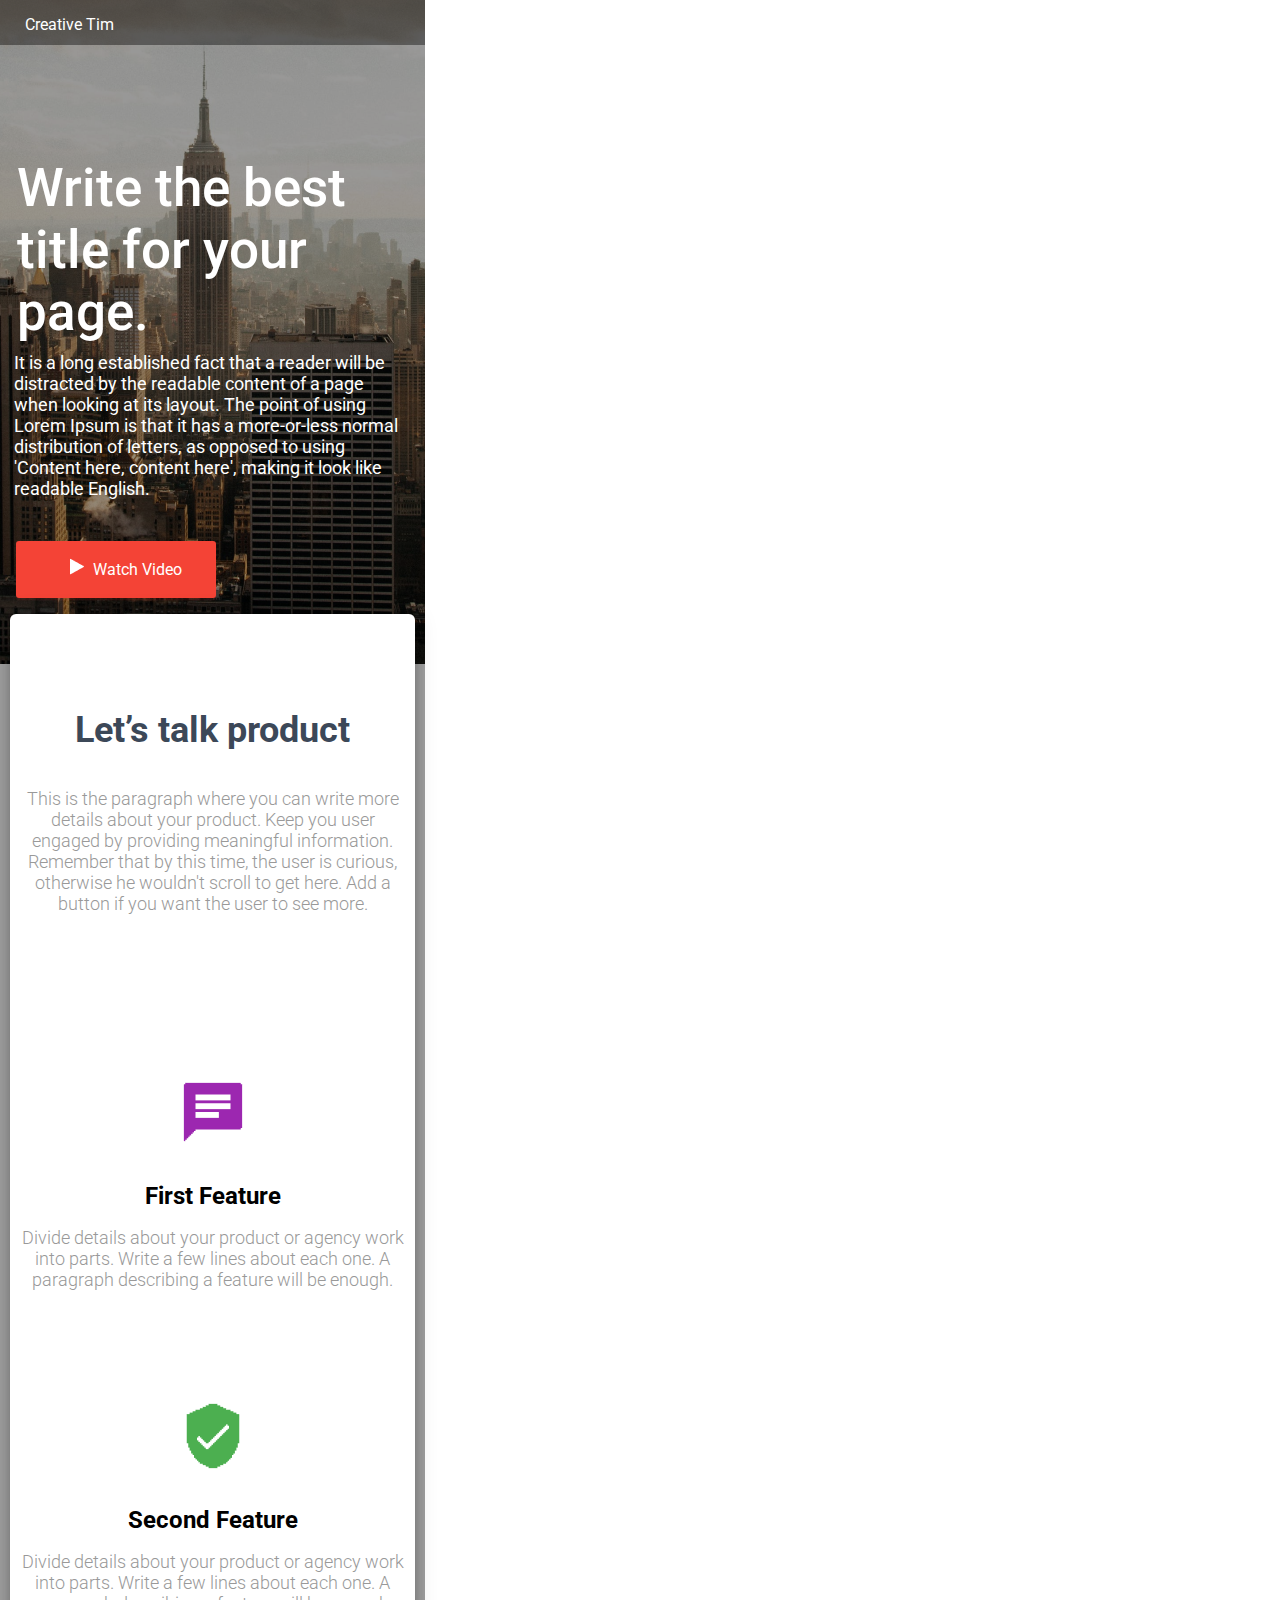
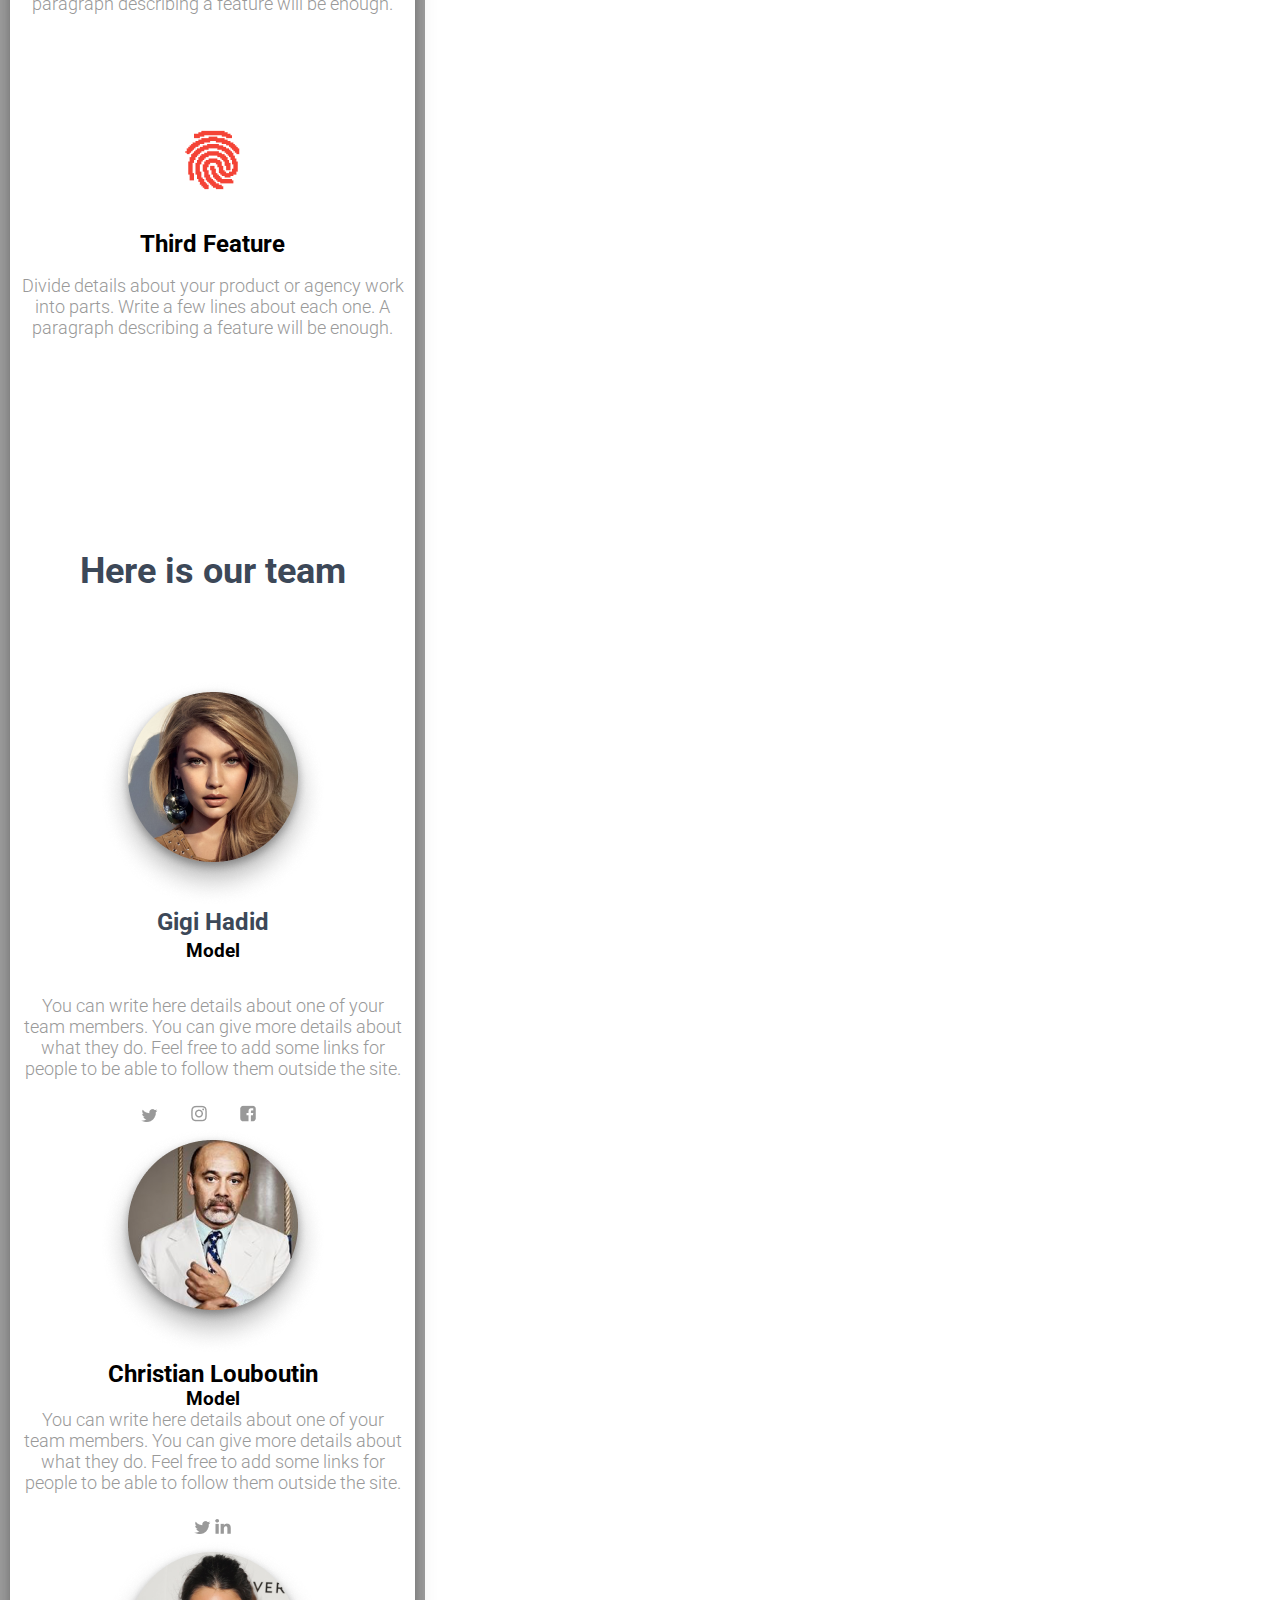
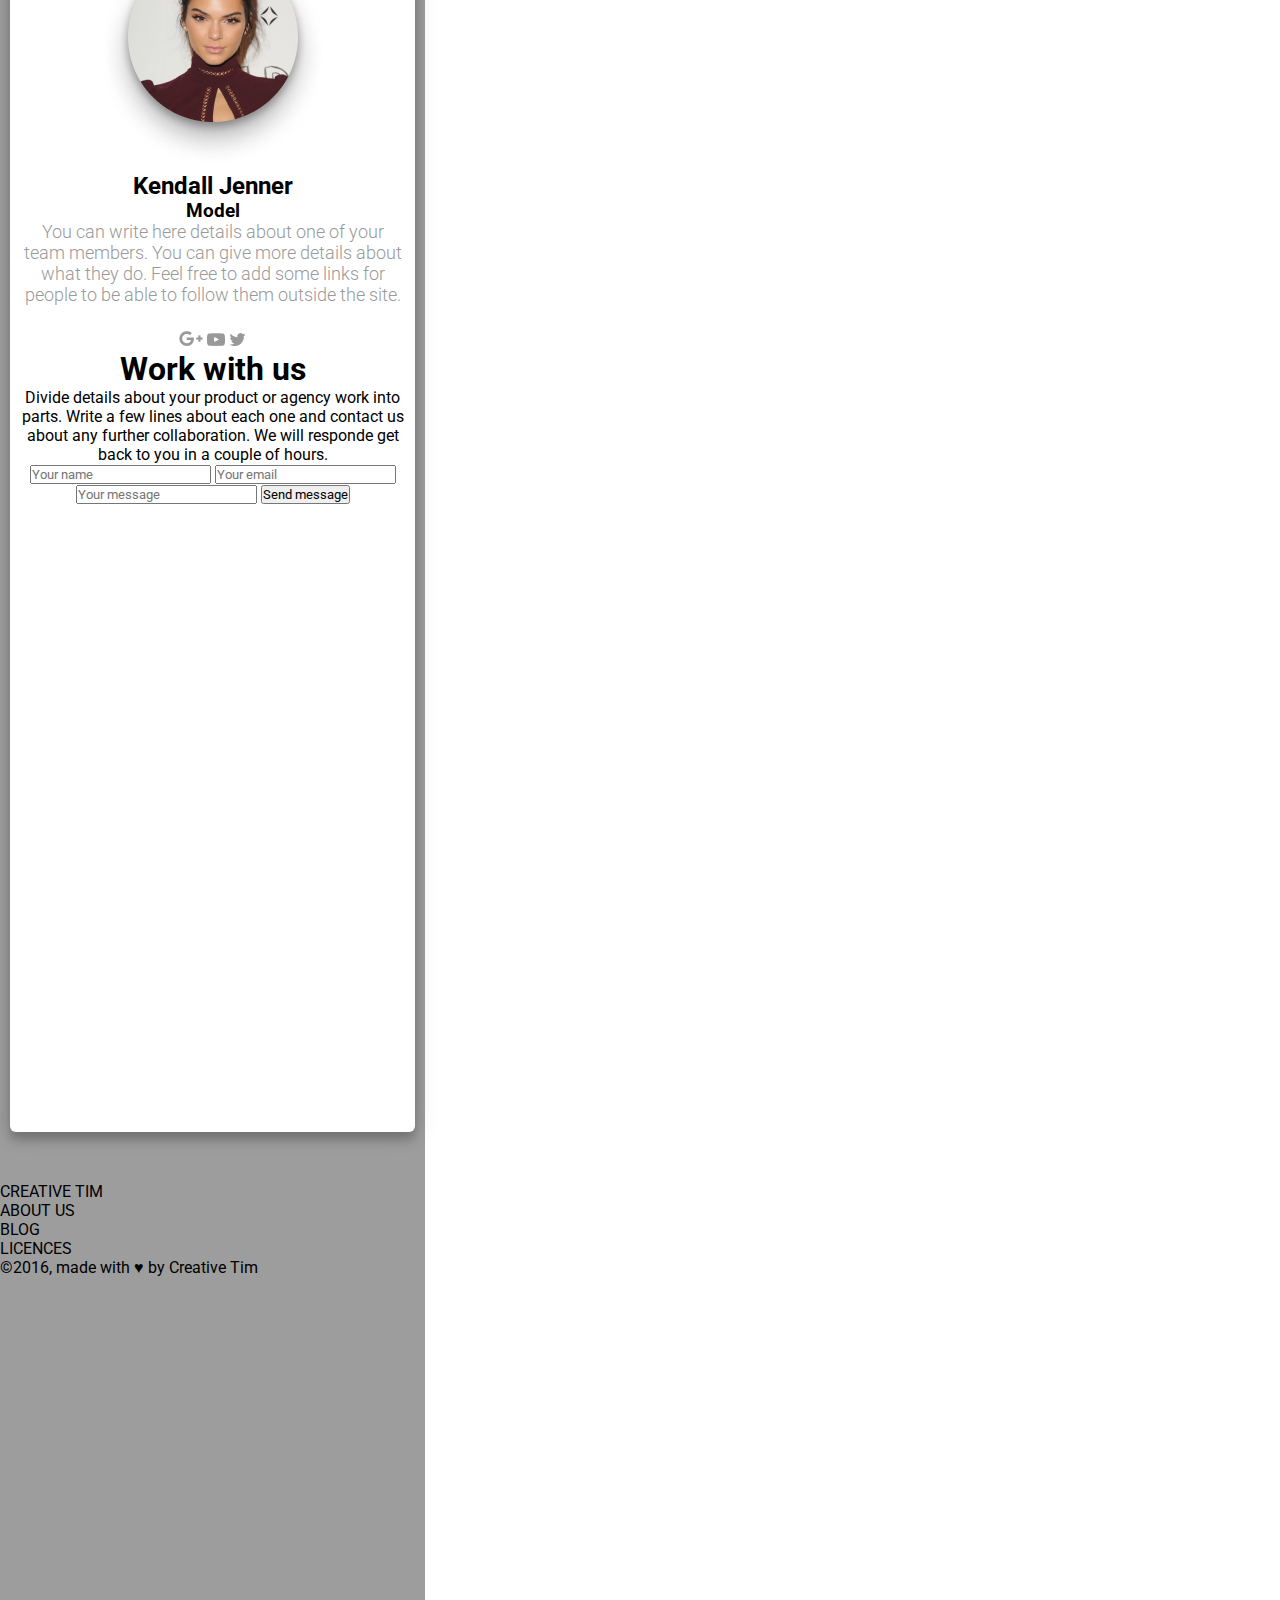
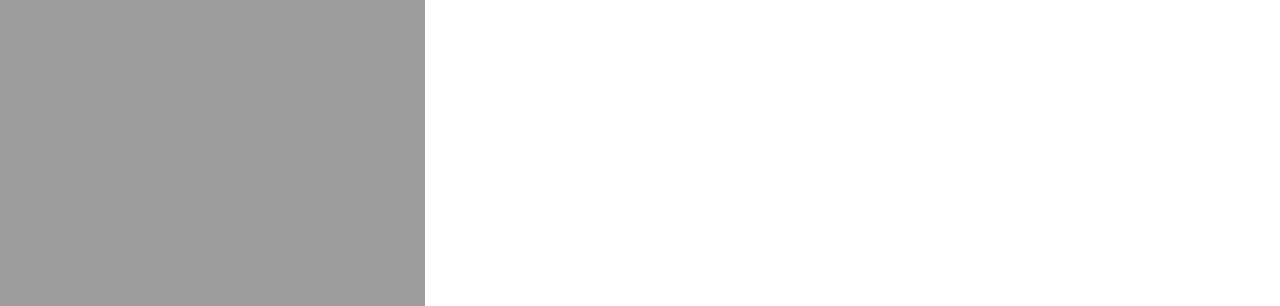
==== Assignment2/index.html @ 6590632f "complete mobile first design" ====
<!DOCTYPE html>
<html lang="en">
<head>
    <meta charset="UTF-8">
    <meta name="viewport" content="width=device-width, initial-scale=1.0">
    <title>Assignment2</title>
    <link rel="stylesheet" href="css/style.css">
</head>
<body>
    <section>
        <!-- header section start -->
        <header class="bg-header">
            <div class="top-header">
                <div class="left-header">
                    <a href="#" class="header-logo">Creative Tim</a>
                </div>
                <div class="right-header">
                    <div class="nav"></div>
                    <div class="nav"></div>
                    <div class="nav"></div>
                </div>
            </div>
            <div class="header-content">
                <h1 class="page-title font-large">Write the best title for your page.</h1>
                <p class="paragraph-padding paragraph-font font-style">
                    It is a long established fact that a reader will be distracted by the readable content of a page when looking at its
                    layout. The point of using Lorem Ipsum is that it has a more-or-less normal distribution of letters, as opposed to using
                    'Content here, content here', making it look like readable English.
                </p>
                <div class="button">
                    <a href="#"> <img class="iconplay" src="img/iconplay.png">Watch Video</a>
                </div>
            </div>
        </header>
        <!-- header section end -->
        <section class="bg-container">
            <section class="container">
                <!-- product section start -->
                <div class="product container-padding">
                    <h1 class="font-medium product-title">Let’s talk product</h1>
                    <p class="font-small product-info">This is the paragraph where you can write more details about your product. Keep you user engaged by providing meaningful
                    information. Remember that by this time, the user is curious, otherwise he wouldn't scroll to get here. Add a button if
                    you want the user to see more.</p>
                    <div class="feature">
                        <img src="img/first_feature_icon.png" class="feature-icon">
                        <h2 class="feature-name">First Feature</h2>
                        <p class="font-small">Divide details about your product or agency work into parts. Write a few lines about each one. A paragraph describing a
                        feature will be enough.</p>
                    </div>
                    <div class="feature">
                        <img src="img/second_feature_icon.png" class="feature-icon">
                        <h2 class="feature-name">Second Feature</h2>
                        <p class="font-small">Divide details about your product or agency work into parts. Write a few lines about each one. A paragraph describing a
                        feature will be enough.</p>
                    </div>
                    <div class="feature">
                        <img src="img/third_feature_icon.png" class="feature-icon">
                        <h2 class="feature-name">Third Feature</h2>
                        <p class="font-small">Divide details about your product or agency work into parts. Write a few lines about each one. A paragraph describing a
                        feature will be enough.</p>
                    </div>
                </div>
                <!-- product section end -->
                <!-- team section start -->
                <div class="team container-padding">
                    <h1 class="font-medium team-title">Here is our team</h1>
                    <div class="team member">
                        <img src="img/gigi.png" class="member-img">
                        <h2 class="member-name">Gigi Hadid</h2>
                        <h3 class="member-title">Model</h3>
                        <p class="font-small">
                            You can write here details about one of your team members. You can give more details about what they do. Feel free to
                            add some links for people to be able to follow them outside the site.
                        </p>
                        <div class="icons">
                            <img src="img/twitter.png" class="icon">
                            <img src="img/instagram.png" class="icon">
                            <img src="img/facebook.png" class="icon">
                    </div>
                    <div class="team member">
                        <img src="img/Christian.png">
                        <h2>Christian Louboutin</h2>
                        <h3>Model</h3>
                        <p class="font-small">
                            You can write here details about one of your team members. You can give more details about what they do. Feel
                            free to add some links for people to be able to follow them outside the site.
                        </p>
                        <div class="icons">
                            <img src="img/twitter.png">
                            <img src="img/LINKEDIN.png">
                    </div>
                    <div class="team member">
                        <img src="img/Kendall.png">
                        <h2>Kendall Jenner</h2>
                        <h3>Model</h3>
                        <p class="font-small">
                            You can write here details about one of your team members. You can give more details about what they do. Feel
                            free to add some links for people to be able to follow them outside the site.
                            </p>
                            <div class="icons">
                                <img src="img/GOOGLE+.png">
                                <img src="img/YOUTUBE.png">
                                <img src="img/twitter.png">
                            </div>

                    </div>
                </div>
                <!-- team section end -->
                <!-- contact section start -->
                <div class="contact">
                    <h1>Work with us</h1>
                    <p>Divide details about your product or agency work into parts. Write a few lines about each one and contact us about any
                    further collaboration. We will responde get back to you in a couple of hours.</p>
                   <form>
                       <input type="text" placeholder="Your name">
                       <input type="email" placeholder="Your email">
                       <input type="text" placeholder="Your message">
                       <button>Send message</button>
                   </form>
                </div>
                </div>
                <!-- contact section end -->
            </section>
            <footer>
                <ul>
                    <li>CREATIVE TIM</li>
                    <li>ABOUT US</li>
                    <li>BLOG</li>
                    <li>LICENCES</li>
                </ul>
                <div>&copy2016, made with &#9829 by Creative Tim</div>
            </footer>
        </section>
    </section>
</body>
</html>
---- Assignment2/css/style.css ----
@import url('https://fonts.googleapis.com/css2?family=Roboto:wght@100&display=swap');
*{
    margin: 0px;
    padding: 0px;
    font-family: 'Roboto', sans-serif;
}
.bg-header{
    width: 425px;
    height: 664px;
    background: url(../img/bgheader.png);
}
.header-logo{
    text-decoration: none;
    color: white;
}
.top-header{
    background: rgba(0, 0, 0, 0.4);
    padding: 15px 15px 30px 25px;
    position: relative;
}
.left-header{
    float: left;
}
.right-header{
    float: right;
}
nav{
    position: absolute;
    width: 22px;
    height: 2px;
    background: #FFFFFF;
}
.font-style{
    font-size: 18px;
    color: white;
}
.font-large{
    font-weight: 500;
    font-size: 53.2px;
    line-height: 62px;
    color: #FFFFFF;
}
.paragraph-font{
    font-weight: normal;
    font-size: 18.2px;
    line-height: 21px;
}
.page-title{
    padding: 112px 63px 9px 17px;
}

.paragraph-padding{
    padding: 0px 27px 12px 14px;
}
.button a{
    /* width: 179px;
    height: 54px;    */
    background: #F44336;
    box-shadow: 0px 2px 2px rgba(244, 67, 54, 0.14);
    border-radius: 3px;
    text-align: center;
    padding: 19px 34px 19px 54px;
    text-decoration: none;
    color: white;
}
.button{
    margin: 42px 30px 24px 16px;
}
.iconplay{
    margin-right: 8px;
    margin-top: 5px;
}
.bg-container{
    width: 425px;
    height: 4442px;
    background: rgba(10, 10, 10, 0.4);
}
.container{
    width: 405px;
    height: 3718px;
    background-color: #FFFFFF;
    box-shadow: 0px 8px 10px rgba(0, 0, 0, 0.2), 0px 2px 24px rgba(0, 0, 0, 0.14);
    border-radius: 6px;
    position: relative;
    top: -50px;
    left: 10px;
    vertical-align: middle;
    
}
.product{
    padding-top: 94px;

}
.container-padding{
   text-align: center;
   padding-left: 10px;
   padding-right: 10px;
}
.font-medium{
    font-style: normal;
    font-size: 36.4px;
    line-height: 43px;
    color: #3C4858;
}
.font-small{
    
    font-style: normal;
    font-weight: 300;
    font-size: 17.5px;
    line-height: 21px;
    color: #999999;
}
.product-title{
    padding-bottom: 38px;;
}
.product-info{
    padding-bottom: 162px;
}
.feature{
    padding-bottom: 110px;
}
.feature-icon{
    padding-bottom: 31px;
}
.feature-name{
    padding-bottom: 18px;
}
.team-title{
    margin-top: 100px;
    padding-bottom: 86px;

}
.member-name{
    line-height: 21px;
    color: #3C4858;
    padding-bottom: 7px;;
}
.member-title{
    padding-bottom: 34px;
}
.icons{
    margin-top: 25px;
}
.icon{
    padding-right: 29px;
}
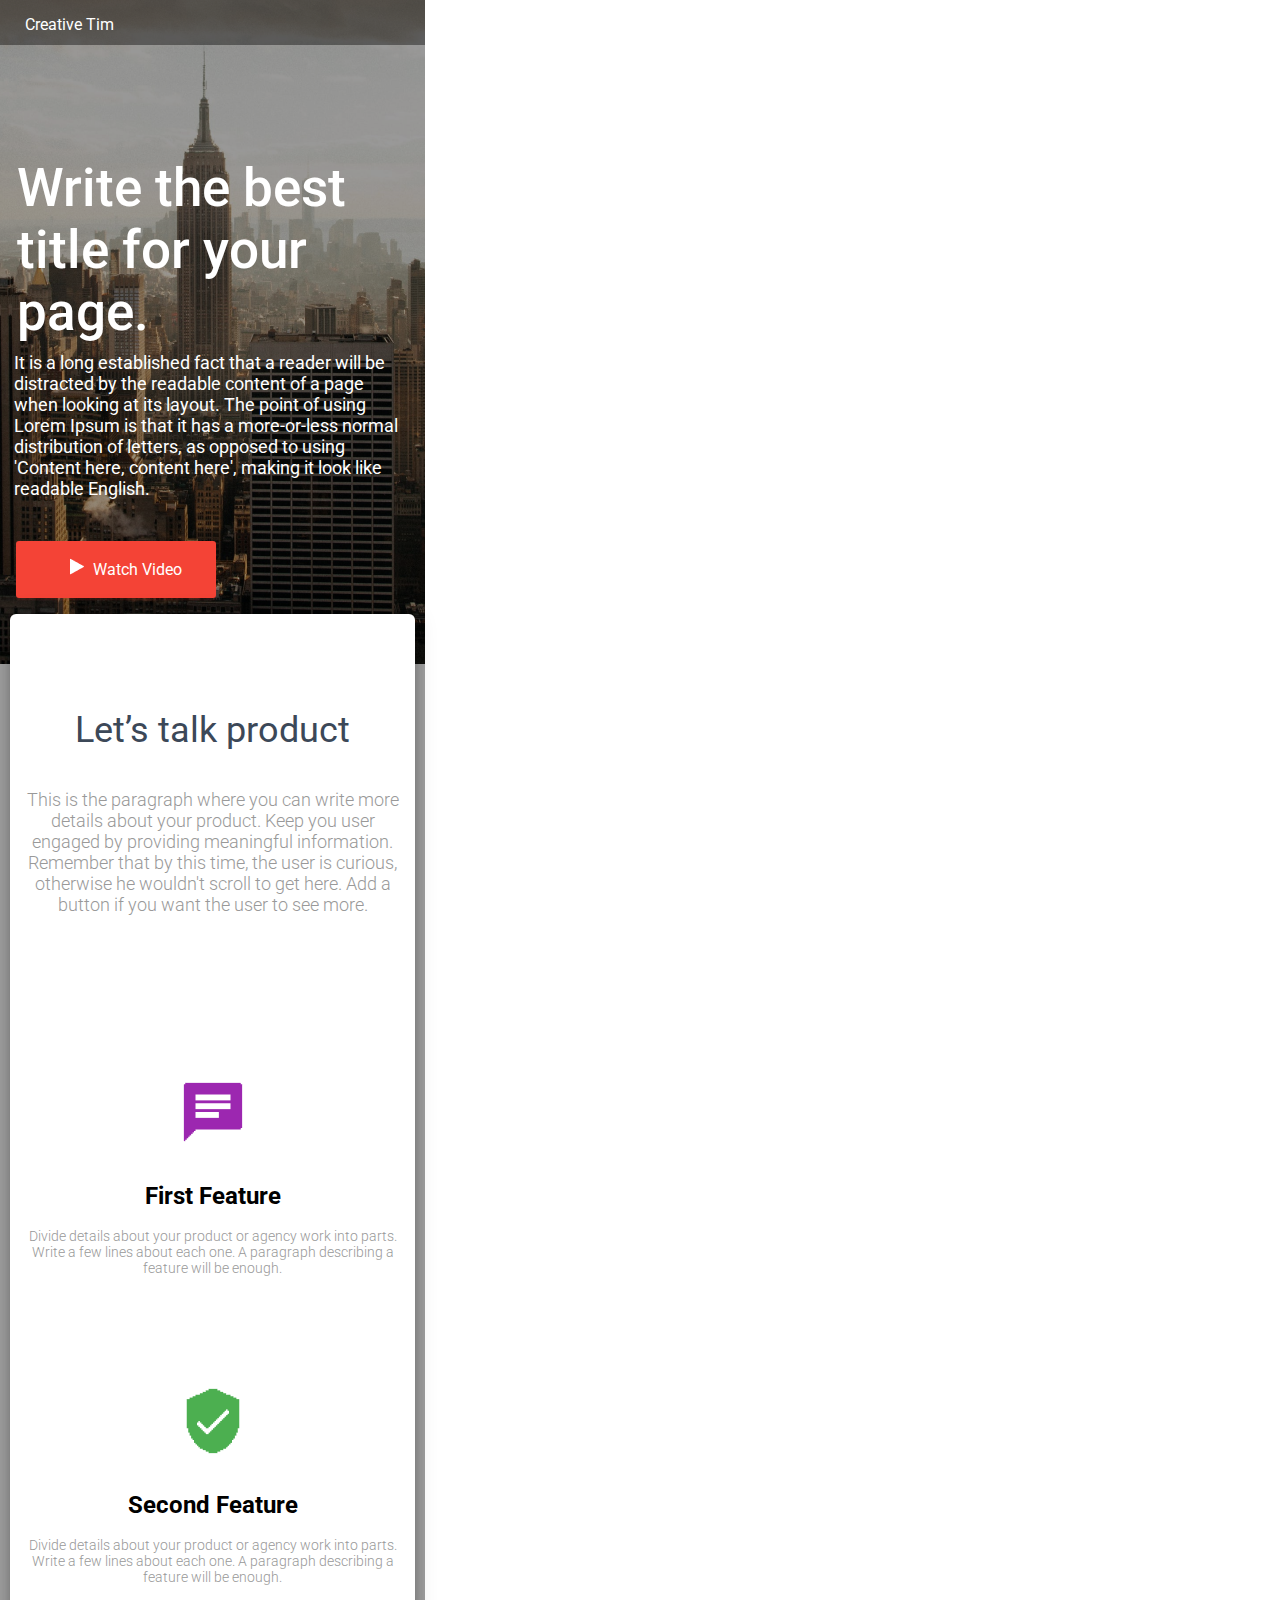
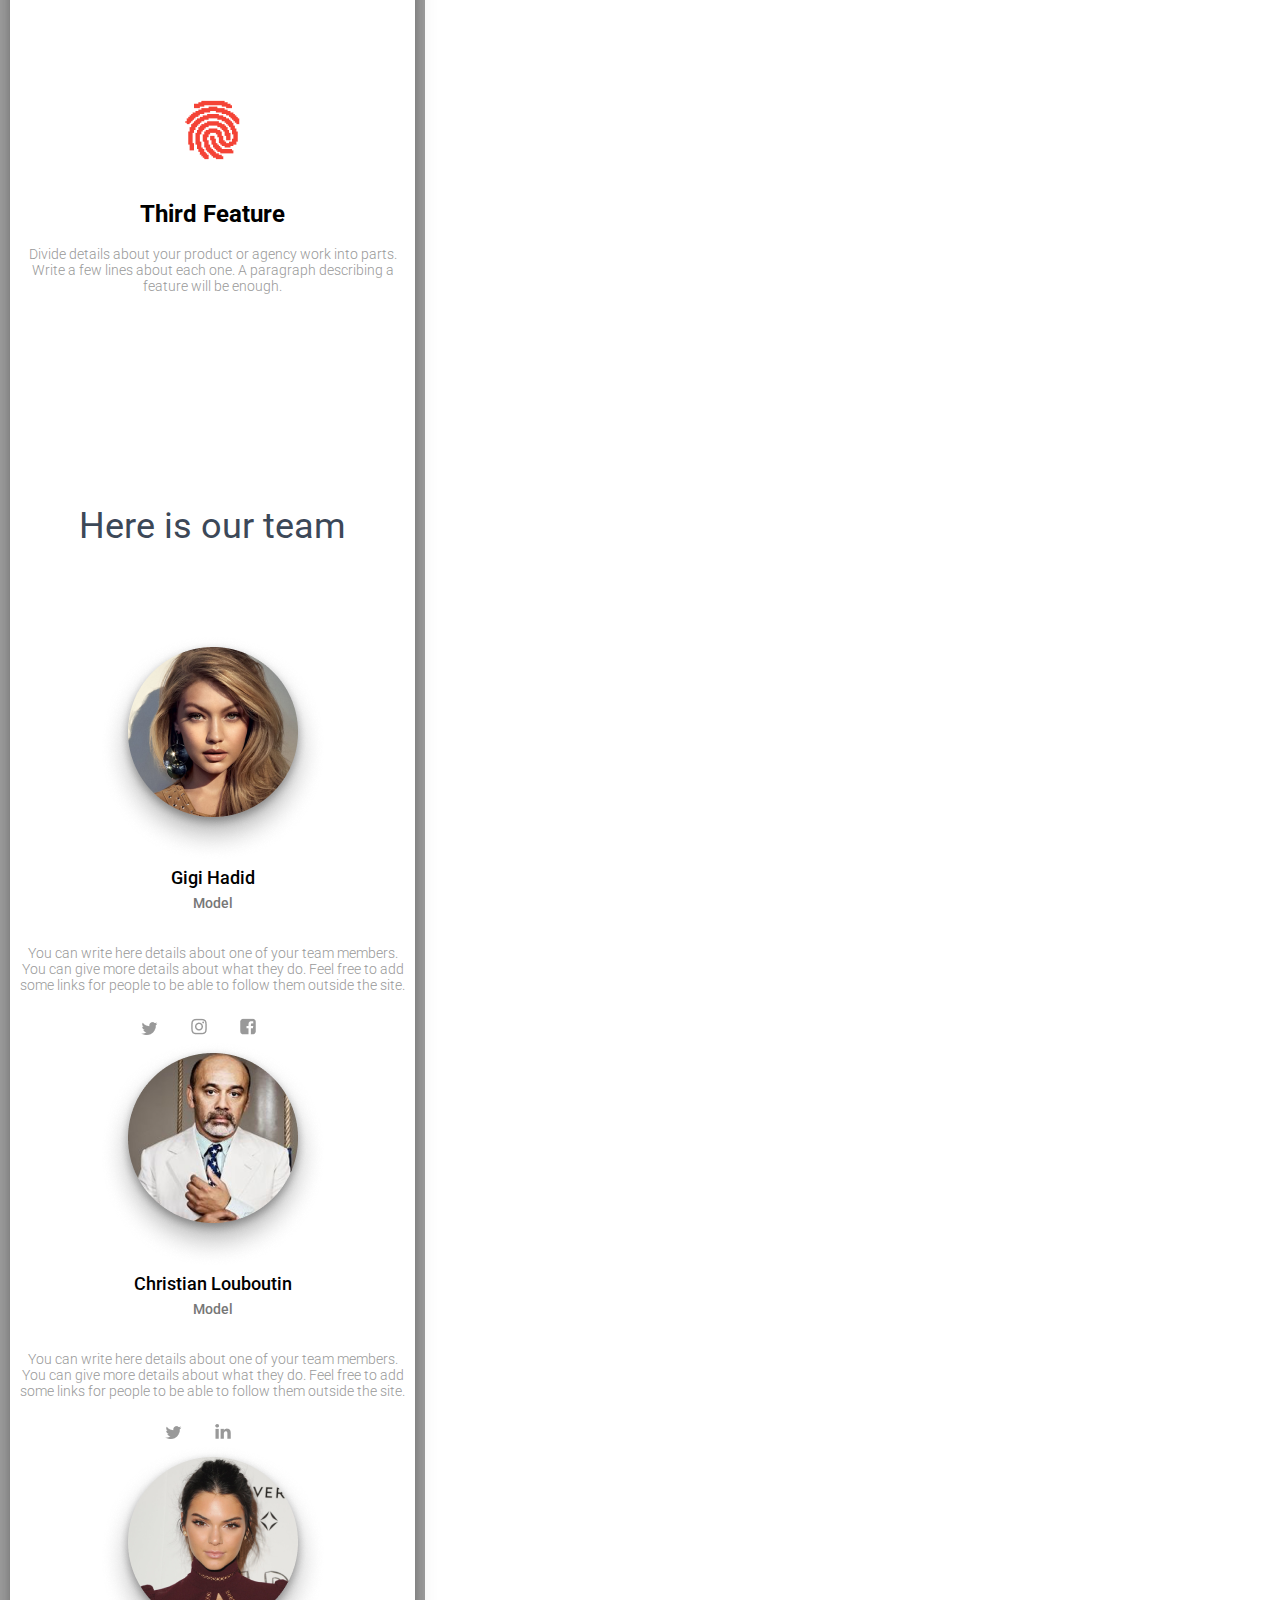
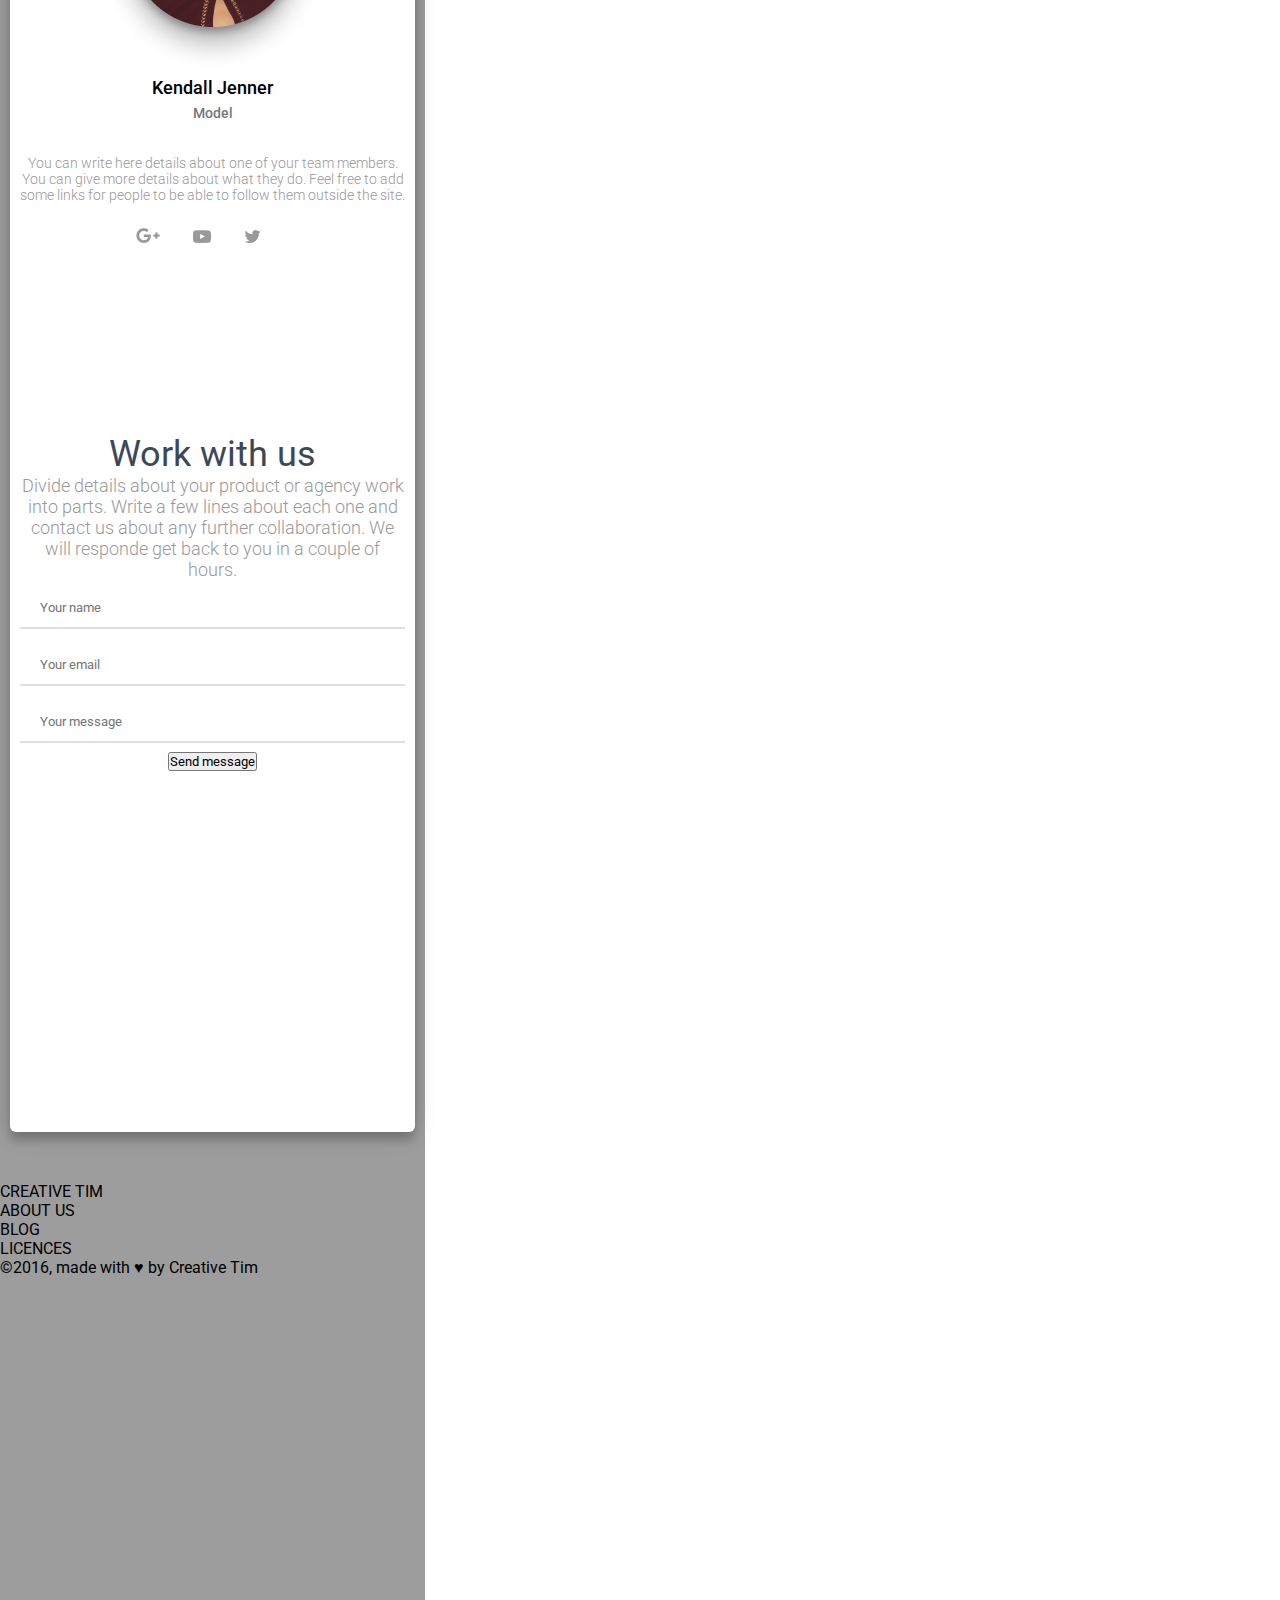
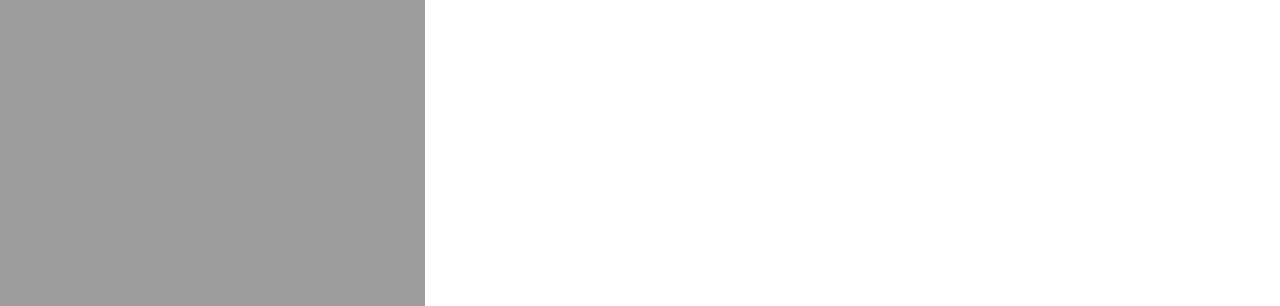
==== commit a261eede: "style contact form" ====
--- a/Assignment2/index.html
+++ b/Assignment2/index.html
@@ -38,7 +38,7 @@
                 <!-- product section start -->
                 <div class="product container-padding">
                     <h1 class="font-medium product-title">Let’s talk product</h1>
-                    <p class="font-small product-info">This is the paragraph where you can write more details about your product. Keep you user engaged by providing meaningful
+                    <p class="font-medium-small product-info">This is the paragraph where you can write more details about your product. Keep you user engaged by providing meaningful
                     information. Remember that by this time, the user is curious, otherwise he wouldn't scroll to get here. Add a button if
                     you want the user to see more.</p>
                     <div class="feature">
@@ -78,29 +78,29 @@
                             <img src="img/facebook.png" class="icon">
                     </div>
                     <div class="team member">
-                        <img src="img/Christian.png">
-                        <h2>Christian Louboutin</h2>
-                        <h3>Model</h3>
+                        <img src="img/Christian.png" class="member-img">
+                        <h2 class="member-name">Christian Louboutin</h2>
+                        <h3 class="member-title">Model</h3>
                         <p class="font-small">
                             You can write here details about one of your team members. You can give more details about what they do. Feel
                             free to add some links for people to be able to follow them outside the site.
                         </p>
                         <div class="icons">
-                            <img src="img/twitter.png">
-                            <img src="img/LINKEDIN.png">
+                            <img src="img/twitter.png" class="icon">
+                            <img src="img/LINKEDIN.png" class="icon">
                     </div>
                     <div class="team member">
                         <img src="img/Kendall.png">
-                        <h2>Kendall Jenner</h2>
-                        <h3>Model</h3>
+                        <h2 class="member-name">Kendall Jenner</h2>
+                        <h3 class="member-title">Model</h3>
                         <p class="font-small">
                             You can write here details about one of your team members. You can give more details about what they do. Feel
                             free to add some links for people to be able to follow them outside the site.
                             </p>
                             <div class="icons">
-                                <img src="img/GOOGLE+.png">
-                                <img src="img/YOUTUBE.png">
-                                <img src="img/twitter.png">
+                                <img src="img/GOOGLE+.png" class="icon">
+                                <img src="img/YOUTUBE.png" class="icon">
+                                <img src="img/twitter.png" class="icon">
                             </div>
 
                     </div>
@@ -108,8 +108,8 @@
                 <!-- team section end -->
                 <!-- contact section start -->
                 <div class="contact">
-                    <h1>Work with us</h1>
-                    <p>Divide details about your product or agency work into parts. Write a few lines about each one and contact us about any
+                    <h1 class="font-medium contact-title">Work with us</h1>
+                    <p class="contact-info font-medium-small">Divide details about your product or agency work into parts. Write a few lines about each one and contact us about any
                     further collaboration. We will responde get back to you in a couple of hours.</p>
                    <form>
                        <input type="text" placeholder="Your name">
--- a/Assignment2/css/style.css
+++ b/Assignment2/css/style.css
@@ -1,5 +1,5 @@
 
-@import url('https://fonts.googleapis.com/css2?family=Roboto:wght@100&display=swap');
+@import url('https://fonts.googleapis.com/css2?family=Roboto:wght@100;300;400;500;700&display=swap');
 *{
     margin: 0px;
     padding: 0px;
@@ -99,17 +99,18 @@
 }
 .font-medium{
     font-style: normal;
+    font-weight: normal;
     font-size: 36.4px;
     line-height: 43px;
     color: #3C4858;
 }
 .font-small{
-    
     font-style: normal;
     font-weight: 300;
-    font-size: 17.5px;
-    line-height: 21px;
+    font-size: 14px;
+    line-height: 16px;
     color: #999999;
+
 }
 .product-title{
     padding-bottom: 38px;;
@@ -132,16 +133,46 @@
 
 }
 .member-name{
+    font-style: normal;
+    font-weight: 500;
+    font-size: 18.2px;
     line-height: 21px;
-    color: #3C4858;
     padding-bottom: 7px;;
 }
 .member-title{
+    font-style: normal;
+    font-weight: 500;
+    font-size: 13.65px;
+    line-height: 16px;
     padding-bottom: 34px;
+    color: #777777;
+
 }
 .icons{
     margin-top: 25px;
 }
 .icon{
     padding-right: 29px;
+}
+.contact-title{
+    margin-top: 185px;
+}
+.font-medium-small{
+   font-style: normal;
+    font-weight: 300;
+    font-size: 18.2px;
+    line-height: 21px;
+    text-align: center;
+    color: #999999;
+}
+input{
+    width: 100%;
+}
+input[type=text], input[type=email]  {
+    width: 100%;
+  padding: 12px 20px;
+  margin: 8px 0;
+  box-sizing: border-box;
+  border: none;
+  border-bottom: 2px solid rgb(226, 223, 223);
 }